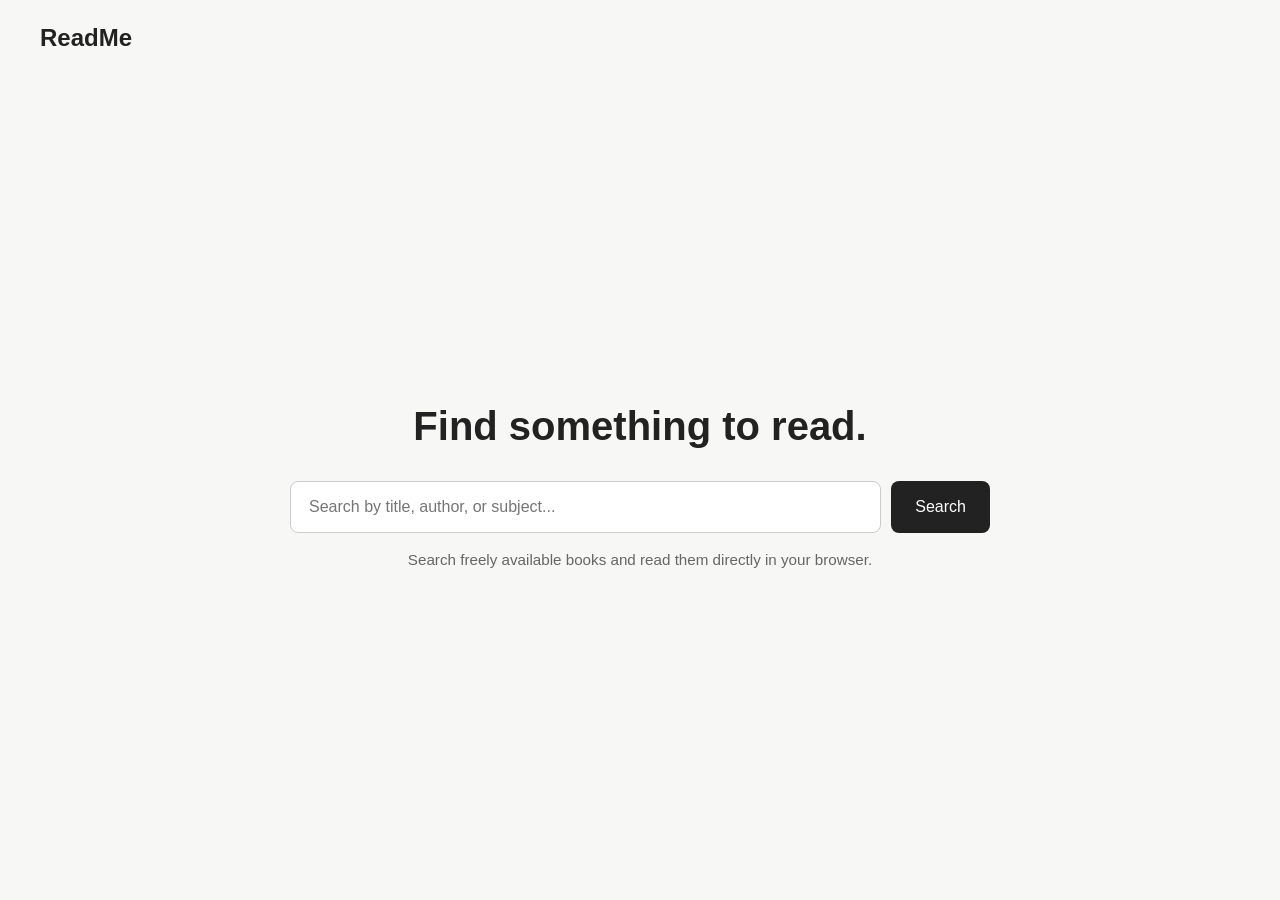
==== index.html @ e4b959a2 "Create ReadMe landing page Add a new landing page for ReadMe with a branded header, centered hero se" ====
<!DOCTYPE html>
<html lang="en">
<head>
  <meta charset="UTF-8" />
  <meta name="viewport" content="width=device-width, initial-scale=1.0" />

  <title>ReadMe</title>

  <style>
    * {
      box-sizing: border-box;
      margin: 0;
      padding: 0;
    }

    body {
      font-family: Arial, Helvetica, sans-serif;
      background-color: #f7f7f5;
      color: #222;
      min-height: 100vh;
    }

    /* Header */
    header {
      width: 100%;
      padding: 24px 40px;
    }

    .logo {
      font-size: 1.5rem;
      font-weight: bold;
    }

    /* Main landing area */
    main {
      min-height: calc(100vh - 80px);
      display: flex;
      align-items: center;
      justify-content: center;
      padding: 24px;
    }

    .hero {
      width: 100%;
      max-width: 700px;
      text-align: center;
    }

    h1 {
      font-size: 2.5rem;
      margin-bottom: 32px;
      font-weight: 600;
    }

    /* Search */
    .search-form {
      display: flex;
      gap: 10px;
      width: 100%;
    }

    .search-form input {
      flex: 1;
      padding: 16px 18px;
      font-size: 1rem;
      border: 1px solid #ccc;
      border-radius: 8px;
      outline: none;
      background-color: white;
    }

    .search-form input:focus {
      border-color: #555;
    }

    .search-form button {
      padding: 16px 24px;
      font-size: 1rem;
      border: none;
      border-radius: 8px;
      background-color: #222;
      color: white;
      cursor: pointer;
    }

    .search-form button:hover {
      background-color: #444;
    }

    .subtitle {
      margin-top: 18px;
      color: #666;
      font-size: 0.95rem;
    }

    /* Mobile */
    @media (max-width: 600px) {
      header {
        padding: 20px;
      }

      h1 {
        font-size: 2rem;
      }

      .search-form {
        flex-direction: column;
      }

      .search-form button {
        width: 100%;
      }
    }
  </style>
</head>

<body>

  <header>
    <div class="logo">ReadMe</div>
  </header>

  <main>
    <section class="hero">

      <h1>Find something to read.</h1>

      <form class="search-form">
        <input
          type="text"
          id="searchInput"
          name="query"
          placeholder="Search by title, author, or subject..."
          aria-label="Search for books"
        />

        <button type="submit">
          Search
        </button>
      </form>

      <p class="subtitle">
        Search freely available books and read them directly in your browser.
      </p>

    </section>
  </main>

</body>
</html>
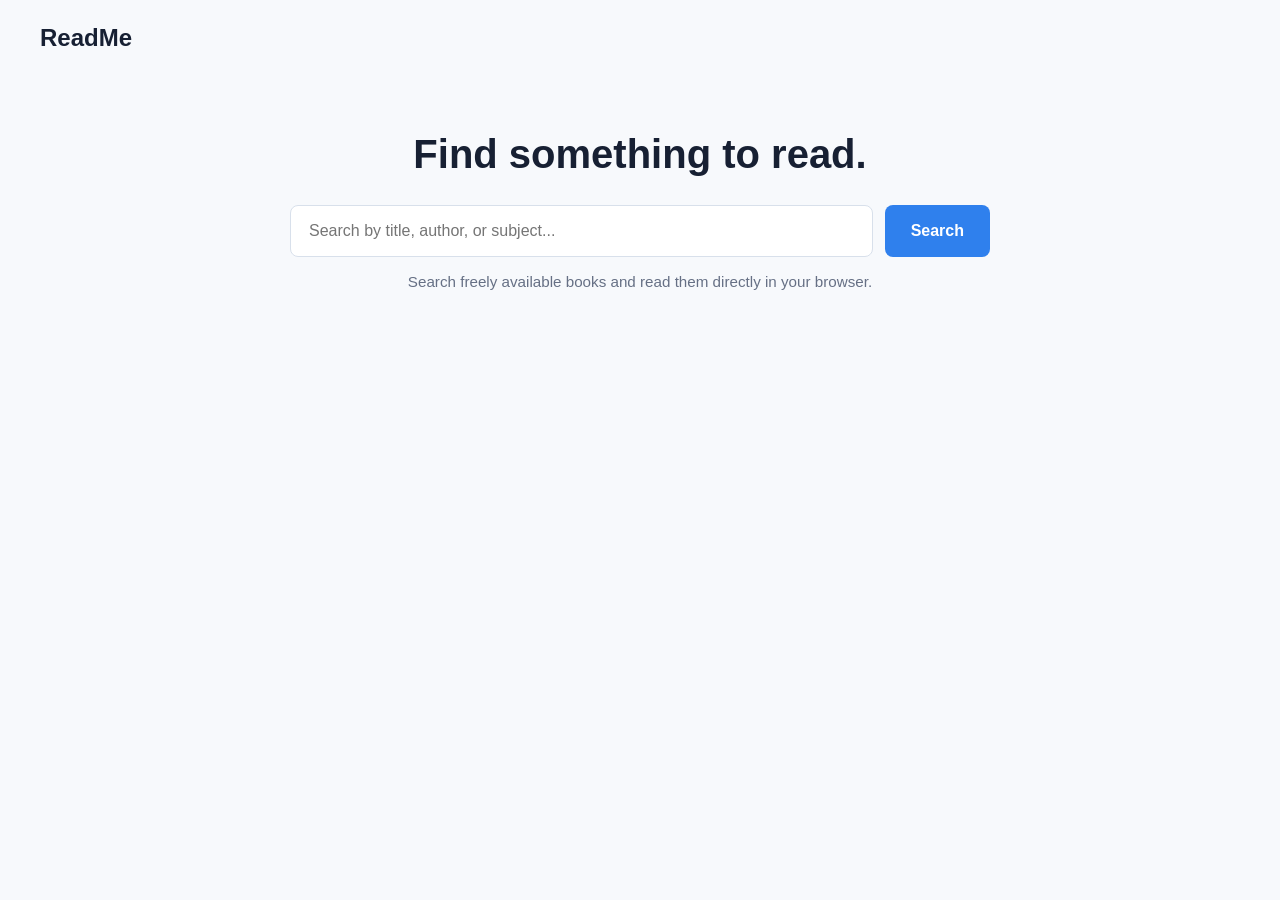
==== commit 2974e4b6: "Add styling and refactor results rendering Add a dedicated stylesheet (css/style.css) and replace in" ====
--- a/index.html
+++ b/index.html
@@ -1,150 +1,45 @@
 <!DOCTYPE html>
 <html lang="en">
+
 <head>
-  <meta charset="UTF-8" />
-  <meta name="viewport" content="width=device-width, initial-scale=1.0" />
+    <meta charset="UTF-8" />
+    <meta name="viewport" content="width=device-width, initial-scale=1.0" />
 
-  <title>ReadMe</title>
+    <title>ReadMe</title>
 
-  <style>
-    * {
-      box-sizing: border-box;
-      margin: 0;
-      padding: 0;
-    }
-
-    body {
-      font-family: Arial, Helvetica, sans-serif;
-      background-color: #f7f7f5;
-      color: #222;
-      min-height: 100vh;
-    }
-
-    /* Header */
-    header {
-      width: 100%;
-      padding: 24px 40px;
-    }
-
-    .logo {
-      font-size: 1.5rem;
-      font-weight: bold;
-    }
-
-    /* Main landing area */
-    main {
-      min-height: calc(100vh - 80px);
-      display: flex;
-      align-items: center;
-      justify-content: center;
-      padding: 24px;
-    }
-
-    .hero {
-      width: 100%;
-      max-width: 700px;
-      text-align: center;
-    }
-
-    h1 {
-      font-size: 2.5rem;
-      margin-bottom: 32px;
-      font-weight: 600;
-    }
-
-    /* Search */
-    .search-form {
-      display: flex;
-      gap: 10px;
-      width: 100%;
-    }
-
-    .search-form input {
-      flex: 1;
-      padding: 16px 18px;
-      font-size: 1rem;
-      border: 1px solid #ccc;
-      border-radius: 8px;
-      outline: none;
-      background-color: white;
-    }
-
-    .search-form input:focus {
-      border-color: #555;
-    }
-
-    .search-form button {
-      padding: 16px 24px;
-      font-size: 1rem;
-      border: none;
-      border-radius: 8px;
-      background-color: #222;
-      color: white;
-      cursor: pointer;
-    }
-
-    .search-form button:hover {
-      background-color: #444;
-    }
-
-    .subtitle {
-      margin-top: 18px;
-      color: #666;
-      font-size: 0.95rem;
-    }
-
-    /* Mobile */
-    @media (max-width: 600px) {
-      header {
-        padding: 20px;
-      }
-
-      h1 {
-        font-size: 2rem;
-      }
-
-      .search-form {
-        flex-direction: column;
-      }
-
-      .search-form button {
-        width: 100%;
-      }
-    }
-  </style>
+    <link rel="stylesheet" href="css/style.css" />
 </head>
 
 <body>
 
-  <header>
-    <div class="logo">ReadMe</div>
-  </header>
+    <header class="site-header">
+        <div class="site-brand">ReadMe</div>
+    </header>
 
-  <main>
-    <section class="hero">
+    <main class="page-shell">
+        <section class="hero">
 
-      <h1>Find something to read.</h1>
+            <h1>Find something to read.</h1>
 
-      <form class="search-form">
-        <input
-          type="text"
-          id="searchInput"
-          name="query"
-          placeholder="Search by title, author, or subject..."
-          aria-label="Search for books"
-        />
+            <form class="search-form">
+                <input type="text" id="searchInput" name="query" placeholder="Search by title, author, or subject..."
+                    aria-label="Search for books" />
 
-        <button type="submit">
-          Search
-        </button>
-      </form>
+                <button type="submit">
+                    Search
+                </button>
+            </form>
 
-      <p class="subtitle">
-        Search freely available books and read them directly in your browser.
-      </p>
+            <p class="subtitle">
+                Search freely available books and read them directly in your browser.
+            </p>
 
-    </section>
-  </main>
+            <section id="results" class="results-grid" aria-live="polite"></section>
 
+        </section>
+    </main>
+
+    <script src="js/app.js"></script>
 </body>
+
 </html>
--- a/css/style.css
+++ b/css/style.css
@@ -0,0 +1,205 @@
+* {
+    box-sizing: border-box;
+    margin: 0;
+    padding: 0;
+}
+
+:root {
+    --background: #f7f9fc;
+    --surface: #ffffff;
+    --text: #172033;
+    --muted: #667085;
+    --border: #d8e0eb;
+    --accent: #2f80ed;
+    --accent-hover: #1f6fd1;
+}
+
+body {
+    min-height: 100vh;
+    font-family: Arial, Helvetica, sans-serif;
+    background: var(--background);
+    color: var(--text);
+}
+
+.site-header {
+    width: 100%;
+    padding: 24px 40px;
+}
+
+.site-brand {
+    font-size: 1.5rem;
+    font-weight: 700;
+}
+
+.page-shell {
+    width: 100%;
+    display: flex;
+    justify-content: center;
+    padding: 56px 24px 80px;
+}
+
+.hero {
+    width: 100%;
+    max-width: 900px;
+}
+
+.hero h1 {
+    margin-bottom: 28px;
+    text-align: center;
+    font-size: 2.5rem;
+    font-weight: 700;
+}
+
+.search-form {
+    display: flex;
+    gap: 12px;
+    width: 100%;
+    max-width: 700px;
+    margin: 0 auto;
+}
+
+.search-form input {
+    flex: 1;
+    padding: 16px 18px;
+    font-size: 1rem;
+    border: 1px solid var(--border);
+    border-radius: 8px;
+    background: var(--surface);
+    color: var(--text);
+    outline: none;
+}
+
+.search-form input:focus {
+    border-color: var(--accent);
+}
+
+.search-form button {
+    padding: 16px 26px;
+    border: none;
+    border-radius: 8px;
+    background: var(--accent);
+    color: white;
+    font-size: 1rem;
+    font-weight: 600;
+    cursor: pointer;
+}
+
+.search-form button:hover {
+    background: var(--accent-hover);
+}
+
+.subtitle {
+    margin-top: 16px;
+    text-align: center;
+    color: var(--muted);
+    font-size: 0.95rem;
+}
+
+.results-grid {
+    display: grid;
+    grid-template-columns: repeat(3, minmax(0, 1fr));
+    gap: 36px 28px;
+    margin-top: 48px;
+}
+
+.book-card {
+    min-width: 0;
+}
+
+.book-cover-button {
+    display: block;
+    width: 100%;
+    border: none;
+    background: transparent;
+    padding: 0;
+    text-align: left;
+}
+
+.book-cover-frame {
+    width: 100%;
+    aspect-ratio: 2 / 3;
+    border: 1px solid var(--border);
+    border-radius: 6px;
+    overflow: hidden;
+    background: #edf1f6;
+}
+
+.book-cover-frame img {
+    display: block;
+    width: 100%;
+    height: 100%;
+    object-fit: cover;
+}
+
+.book-cover-placeholder {
+    display: flex;
+    align-items: center;
+    justify-content: center;
+    width: 100%;
+    height: 100%;
+    padding: 12px;
+    color: var(--muted);
+    text-align: center;
+    font-size: 0.9rem;
+}
+
+.book-info {
+    padding-top: 10px;
+}
+
+.book-title {
+    font-size: 1rem;
+    line-height: 1.3;
+    font-weight: 700;
+}
+
+.book-author {
+    margin-top: 4px;
+    color: var(--muted);
+    font-size: 0.9rem;
+    line-height: 1.35;
+}
+
+.status-message {
+    grid-column: 1 / -1;
+    text-align: center;
+    color: var(--muted);
+    padding: 24px 0;
+}
+
+@media (max-width: 800px) {
+    .results-grid {
+        grid-template-columns: repeat(2, minmax(0, 1fr));
+    }
+
+    .hero h1 {
+        font-size: 2.1rem;
+    }
+}
+
+@media (max-width: 520px) {
+    .site-header {
+        padding: 20px;
+    }
+
+    .page-shell {
+        padding: 36px 20px 60px;
+    }
+
+    .hero h1 {
+        font-size: 1.9rem;
+    }
+
+    .search-form {
+        flex-direction: column;
+    }
+
+    .search-form button {
+        width: 100%;
+    }
+
+    .results-grid {
+        grid-template-columns: 1fr;
+        gap: 30px;
+    }
+}
